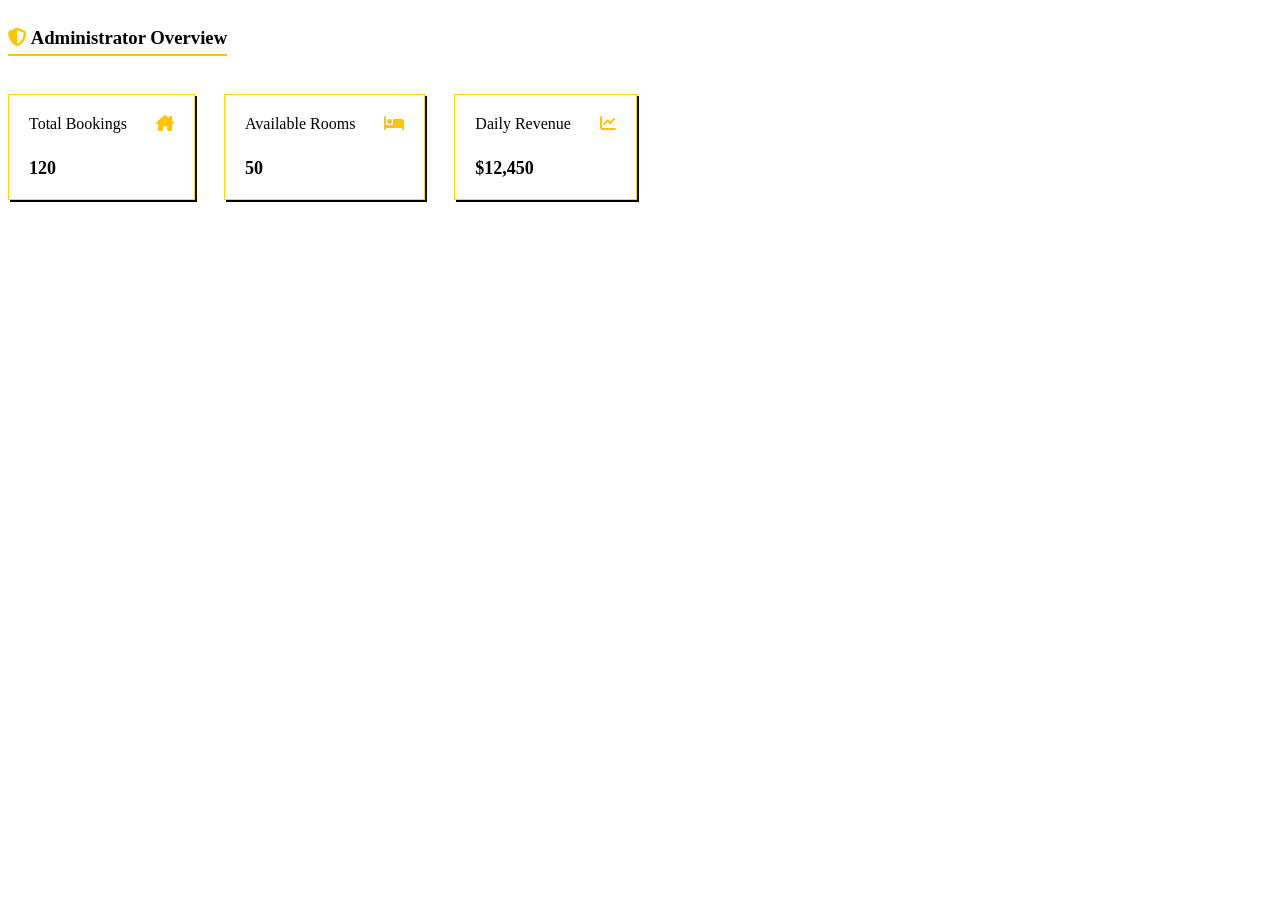
==== html/Dashboard.html @ a7cadd4e "Add files via upload" ====
<!DOCTYPE html>
<html>
    <head>
        <meta charset="UTF-8">
        <title>SX3</title>
        <link rel="stylesheet" href="../style/table.css">
        <link rel="stylesheet" href="https://cdnjs.cloudflare.com/ajax/libs/font-awesome/6.5.0/css/all.min.css">
    </head>
    <body>
        <h3 id="underline"><i class="fa-solid fa-shield-halved"></i> 
            Administrator Overview
        </h3>
        <div class="report">
            <span>Total Bookings 
                <i class="fa-solid fa-house-chimney"></i>
                <div>120</div>
            </span>
            <span> Available Rooms 
                <i class="fa-solid fa-bed"></i>
                <div>50</div>
            </span>
            <span> Daily Revenue 
                <i class="fa-solid fa-chart-line"></i>
                <div>$12,450</div>
            </span>
        </div>
    </body>
</html>
---- style/table.css ----
td{
    color: rgb(42, 65, 165);
    padding: 10px;
}
i{
    color: rgb(255, 196, 0);
}
#underline{
    border-bottom:2px solid rgb(255, 196, 0);
    display:inline-block;
    padding-bottom:5px;
}
.report span{
    border:1px solid gold;
    margin-right: 25px;
    box-shadow: 2px 2px rgb(0, 0, 0);
    padding: 20px;
    margin-top: 20px;
    display:inline-block;
}
.report span i{
    padding-left:25px;
}
.report div{
    font-family:"Georgia";
    margin-top:25px;
    font-size:18px;
    font-weight:bold;

}
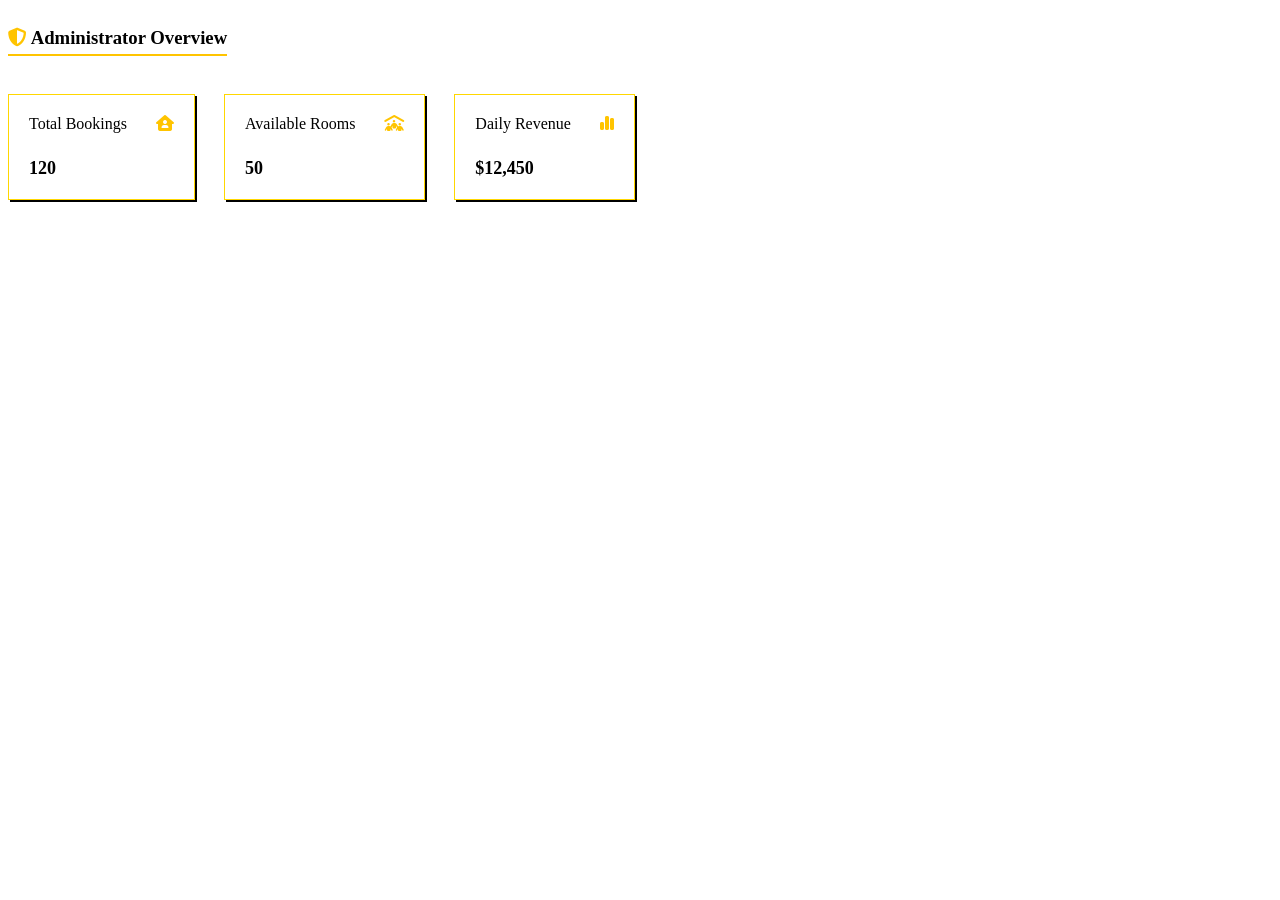
==== commit 0990e34e: "Add files via upload" ====
--- a/html/Dashboard.html
+++ b/html/Dashboard.html
@@ -12,15 +12,15 @@
         </h3>
         <div class="report">
             <span>Total Bookings 
-                <i class="fa-solid fa-house-chimney"></i>
+                <i class="fa-solid fa-house-user"></i>
                 <div>120</div>
             </span>
             <span> Available Rooms 
-                <i class="fa-solid fa-bed"></i>
+                <i class="fa-solid fa-people-roof"></i>
                 <div>50</div>
             </span>
             <span> Daily Revenue 
-                <i class="fa-solid fa-chart-line"></i>
+                <i class="fa-solid fa-chart-simple"></i>
                 <div>$12,450</div>
             </span>
         </div>
--- a/style/table.css
+++ b/style/table.css
@@ -1,5 +1,5 @@
 td{
-    color: rgb(42, 65, 165);
+    color: rgb(228, 147, 27);
     padding: 10px;
 }
 i{
@@ -26,5 +26,4 @@
     margin-top:25px;
     font-size:18px;
     font-weight:bold;
-
 }
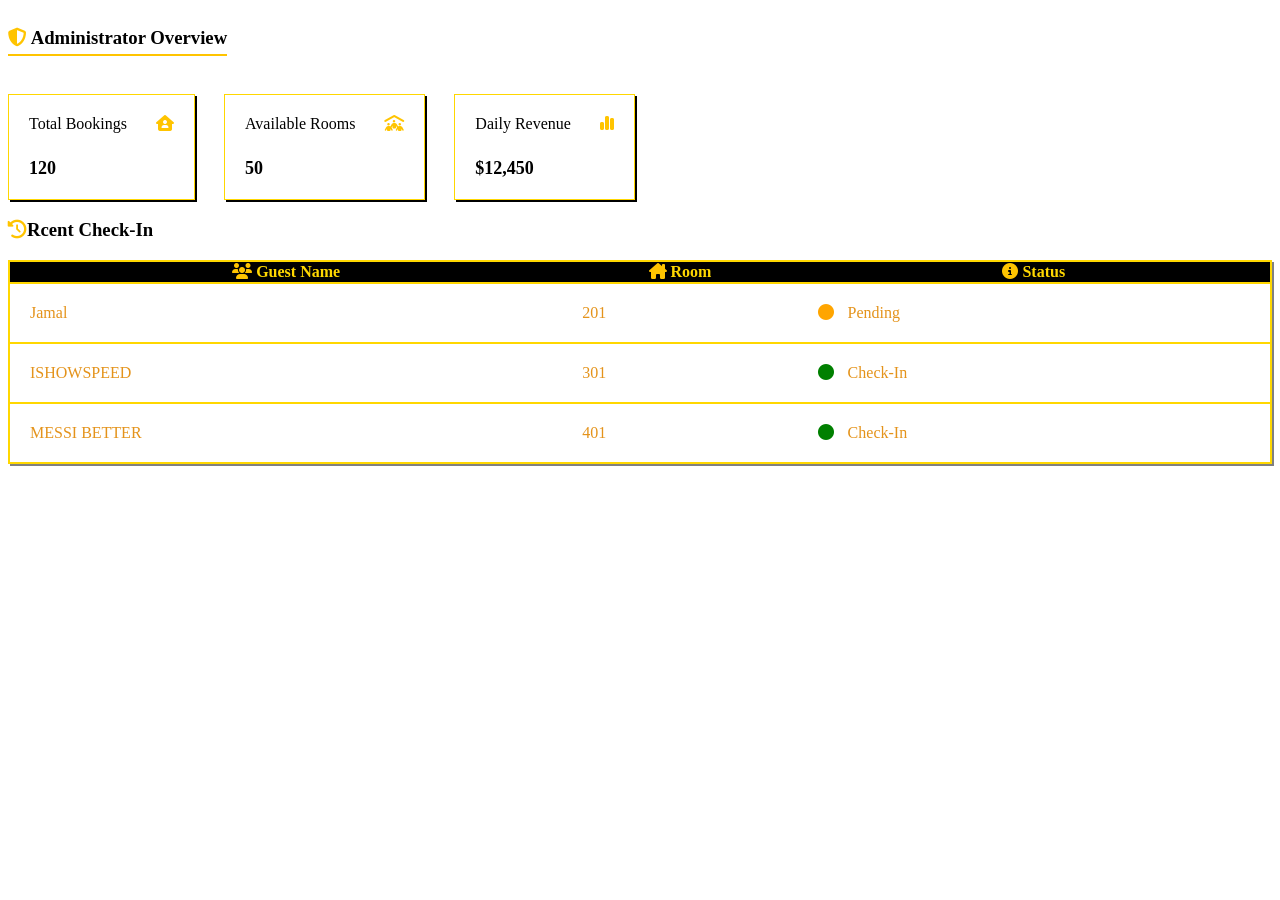
==== commit ad6133ea: "Add files via upload" ====
--- a/html/Dashboard.html
+++ b/html/Dashboard.html
@@ -24,5 +24,32 @@
                 <div>$12,450</div>
             </span>
         </div>
+        <h3><i class="fa-solid fa-clock-rotate-left"></i>Rcent Check-In</h3>
+<table class="table">
+    <thead>
+        <tr>
+            <th><i class="fa-solid fa-users"></i> Guest Name</th>
+            <th><i class="fa-solid fa-house-chimney"></i> Room</th>
+            <th><i class="fa-solid fa-circle-info"></i> Status</th>
+        </tr>
+    </thead>
+    <tbody>
+        <tr>
+            <td>Jamal</td>
+            <td>201</td>
+            <td><i class="fa-solid fa-circle pending"></i> Pending</td>
+        </tr>
+        <tr>
+            <td>ISHOWSPEED</td>
+            <td>301</td>
+            <td><i class="fa-solid fa-circle checkin"></i> Check-In</td>
+        </tr>
+        <tr>
+            <td>MESSI BETTER</td>
+            <td>401</td>
+            <td><i class="fa-solid fa-circle checkin"></i> Check-In</td>
+        </tr>
+    </tbody>
+</table>
     </body>
 </html>
--- a/style/table.css
+++ b/style/table.css
@@ -26,4 +26,37 @@
     margin-top:25px;
     font-size:18px;
     font-weight:bold;
+}
+input:focus{
+    background-color: brown;
+    color:white;
+}
+thead{
+    background-color:black;
+    color:gold;
+}
+tbody{
+    background-color: white;
+}
+.table{
+    width: 100%;
+    box-shadow: 2px 2px gray;
+    border:2px solid gold;
+    border-collapse: collapse;
+}
+.table td{
+    padding:20px;
+}
+.table tr{
+    border-bottom: 2px solid gold;
+}
+.checkin{
+    font-sine:11px;
+    padding-right:10px;
+    color:green;
+}
+.pending{
+    font-sine:11px;
+    padding-right:10px;
+    color: orange;
 }
